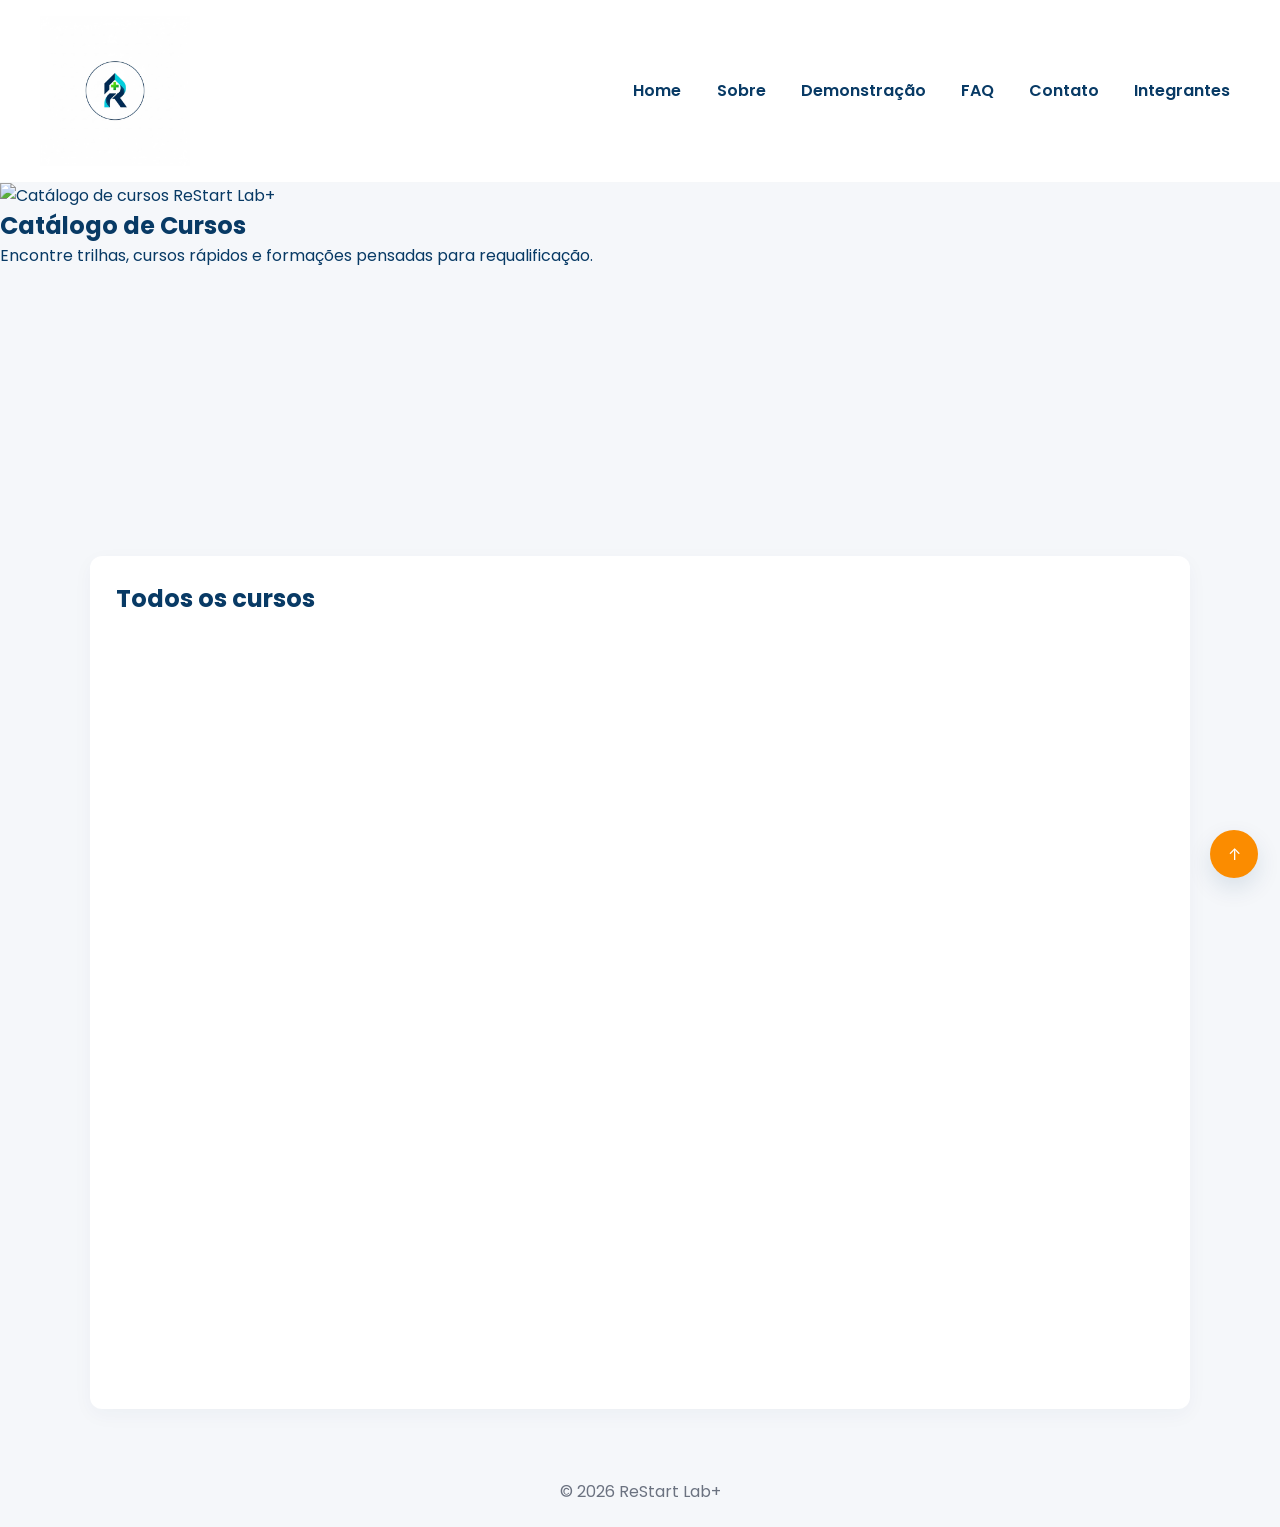
==== cursos.html @ 57724eba "Create cursos.html" ====
<!doctype html>
<html lang="pt-BR">
<head>
  <meta charset="utf-8" />
  <meta name="viewport" content="width=device-width,initial-scale=1" />
  <title>Cursos — ReStart Lab+</title>

  <link rel="stylesheet" href="css - estilização/reset.css" />
  <link rel="stylesheet" href="css - estilização/style_pages.css" />
  <link rel="stylesheet" href="css - estilização/components.css" />
  <link rel="stylesheet" href="css - pages adptativas/cursos.css" />
</head>
<body>
  <!-- HEADER (site padrão) -->
  <header class="site-header">
    <div class="container header-inner">
      <a href="index.html" class="brand">
        <img src="images_videos - images/logo.jpg" alt="ReStart Lab+" class="logo">
      </a>

      <button id="btn-menu" class="hamburger" aria-label="Abrir menu">☰</button>

      <nav id="main-nav" class="main-nav">
        <ul>
          <li><a href="index.html">Home</a></li>
          <li><a href="sobre.html">Sobre</a></li>
          <li><a href="demonstracao.html">Demonstração</a></li>
          <li><a href="faq.html">FAQ</a></li>
          <li><a href="contato.html">Contato</a></li>
          <li><a href="integrantes.html">Integrantes</a></li>
        </ul>
      </nav>
    </div>
  </header>

  <!-- HERO -->
  <section class="hero-single">
    <img src="assets/img/courses-hero.jpg" alt="Catálogo de cursos ReStart Lab+">
    <div class="hero-text">
      <h1>Catálogo de Cursos</h1>
      <p>Encontre trilhas, cursos rápidos e formações pensadas para requalificação.</p>
    </div>
  </section>

  <main class="container">
    <section class="section fade-up">
      <h2>Buscar cursos</h2>
      <p>Use filtros para encontrar cursos por nível, duração ou trilha.</p>

      <div class="search-row" style="display:flex; gap:.8rem; margin-top:1rem;">
        <input type="search" placeholder="Pesquisar curso (ex.: Python, HTML, IA)" style="flex:1; padding:.8rem; border-radius:10px; border:1px solid rgba(8,58,101,0.08);" />
        <select style="padding:.8rem; border-radius:10px; border:1px solid rgba(8,58,101,0.08);">
          <option>Todos os níveis</option>
          <option>Iniciante</option>
          <option>Intermediário</option>
          <option>Avançado</option>
        </select>
      </div>
    </section>

    <!-- grid de cursos -->
    <section class="section">
      <h2>Todos os cursos</h2>

      <div class="cards-container demo-grid">
        <!-- Real: HTML & CSS -->
        <article class="card course-card fade-up">
          <img src="images_videos - images/cursos - card1.jpg" alt="HTML & CSS do Zero">
          <div class="card-body">
            <h3>HTML & CSS do Zero</h3>
            <p class="meta">Iniciante • 18h</p>
            <p>Aprenda a estruturar páginas e usar estilos para construir sites simples e acessíveis.</p>
            <div class="card-actions">
              <a class="btn primary" href="#">Inscrever-se</a>
              <a class="btn ghost" href="#">Saiba mais</a>
            </div>
          </div>
        </article>

        <!-- Real: Python -->
        <article class="card course-card fade-up">
          <img src="images_videos - images/cursos - card2.jpg" alt="Python para Iniciantes">
          <div class="card-body">
            <h3>Python para Iniciantes</h3>
            <p class="meta">Iniciante • 24h</p>
            <p>Conceitos de programação, lógica e pequenos projetos em Python.</p>
            <div class="card-actions">
              <a class="btn primary" href="#">Inscrever-se</a>
              <a class="btn ghost" href="#">Saiba mais</a>
            </div>
          </div>
        </article>

        <!-- Fictício: Alfabetização Digital -->
        <article class="card course-card fade-up">
          <img src="images_videos - images/cursos - card3.jpg" alt="Alfabetização Digital">
          <div class="card-body">
            <h3>Alfabetização Digital</h3>
            <p class="meta">Iniciante • 8h</p>
            <p>Conceitos básicos de computação, navegação segura e uso de aplicativos essenciais.</p>
            <div class="card-actions">
              <a class="btn primary" href="#">Inscrever-se</a>
              <a class="btn ghost" href="#">Saiba mais</a>
            </div>
          </div>
        </article>

        <!-- Fictício: IA Básica -->
        <article class="card course-card fade-up">
          <img src="images_videos - images/demonstração - card4.jpg" alt="IA Básica para Trabalhadores">
          <div class="card-body">
            <h3>IA Básica para Trabalhadores</h3>
            <p class="meta">Básico • 12h</p>
            <p>Introdução ao que é IA, riscos e oportunidades e uso prático em atividades rotineiras.</p>
            <div class="card-actions">
              <a class="btn primary" href="#">Inscrever-se</a>
              <a class="btn ghost" href="#">Saiba mais</a>
            </div>
          </div>
        </article>

        <!-- mais cursos… (replicar conforme necessário) -->
      </div>
    </section>

  </main>

  <footer class="site-footer container">
    <p>© <span id="year-courses"></span> ReStart Lab+</p>
  </footer>

  <script src="js/menu.js"></script>
  <script src="js/pages_animation.js"></script>
  <script>document.getElementById('year-courses').textContent = new Date().getFullYear();</script>

    <!-- Botão Scroll to Top -->
  <button id="scrollTopBtn" class="scroll-top" aria-label="Voltar ao topo">↑</button>
  
</body>
</html>
---- css - estilização/style_pages.css ----
/* style.css — global */
@import url('https://fonts.googleapis.com/css2?family=Inter:wght@300;400;600;700&family=Poppins:wght@600;700&display=swap');

:root{
  --primary: var(--blue-dark);
  --accent: var(--blue-light);
  --success: var(--green);
  --cta: var(--orange);
  --bg-surface: #ffffff;
  --muted-txt: var(--muted);
  --radius: 12px;
}

/* Header */
.site-header{
  background: var(--bg-surface);
  position: sticky;
  top: 0;
  z-index: 60;
  border-bottom: 1px solid rgba(8,58,101,0.04);
}
.header-inner{
  display:flex;
  align-items:center;
  justify-content:space-between;
  gap:1rem;
  padding:1rem 0;
}

.brand .logo{ 
  height:auto; 
  width: 150px;
 }

/* NAV */
.main-nav ul{ display:flex; gap:1rem; align-items:center; }
.main-nav a{ padding:0.45rem 0.6rem; border-radius:8px; font-weight:600; color:var(--primary); }
.main-nav a:hover{ color:var(--accent); }

/* Hamburger (mobile) */
.hamburger{ display:none; background:none; border:none; font-size:1.6rem; }

/* HERO (text slider) */
.hero{
  padding:3.2rem 0;
  background: linear-gradient(180deg, #fbfdff 0%, #f7fbff 100%);
}
.hero-inner{
  display:flex;
  gap:2rem;
  align-items:center;
  justify-content:space-between;
  padding:1rem 0;
}
.hero-left{ max-width:620px; }
.hero-title{ font-family: 'Poppins', sans-serif; font-size:2.4rem; line-height:1.05; color:var(--primary); }
.hero-slogan{ color:var(--success); font-weight:700; margin:0.6rem 0; }
.hero-lead{ color:var(--muted-txt); margin-bottom:1rem; }

/* text-slider */
.text-slider{ font-weight:700; font-size:1.25rem; color:var(--primary); min-height:44px; margin:0.6rem 0; position:relative; overflow:hidden; }
.text-slide{ opacity:0; transform: translateY(12px); transition: transform .5s ease, opacity .45s ease; position:absolute; left:0; right:0; }
.text-slide.active{ opacity:1; transform: translateY(0); position:relative; }

/* CTA buttons */
.btn{ display:inline-block; padding:0.7rem 1rem; border-radius:10px; font-weight:700; }
.btn.primary{ background:var(--primary); color:var(--white); }
.btn.ghost{ background:transparent; color:var(--primary); border:1px solid rgba(8,58,101,0.06); }

/* Hero media */
.hero-media{ width:48%; min-width:280px; border-radius:12px; overflow:hidden; box-shadow:0 10px 30px rgba(8,58,101,0.06); }

/* Sections / cards */
.section { max-width:1100px; margin:3rem auto; padding:1.6rem; background:var(--bg-surface); border-radius:var(--radius); box-shadow:0 6px 20px rgba(8,58,101,0.04); }
.cards{ display:grid; grid-template-columns: repeat(auto-fit, minmax(220px,1fr)); gap:1rem; }
.card{ padding:1.2rem; border-radius:12px; background:#fff; box-shadow:0 8px 20px rgba(0,0,0,0.03); transition: transform .32s ease, box-shadow .32s ease; }
.card:hover{ transform: translateY(-6px); box-shadow:0 18px 40px rgba(8,58,101,0.06); }

/* Footer */
.site-footer{ padding:1.4rem 0; text-align:center; color:var(--muted-txt); }

/* Accessibility helpers */
.sr-only{ position:absolute; left:-9999px; top:auto; width:1px; height:1px; overflow:hidden; }
---- css - estilização/components.css ----
/* components.css - components & form styles */
/* Buttons */
.btn { border: none; outline: none; cursor: pointer; border-radius:10px; }
.btn.primary { background:var(--primary); color:var(--white); padding:10px 16px; }
.btn.primary:hover { transform: translateY(-3px); }

/* Forms */
label { display:block; margin-bottom:6px; font-weight:600; color:var(--primary); }
input, textarea, select { width:100%; padding:10px 12px; border-radius:10px; border:1px solid #e6eef6; margin-bottom:12px; font-size:1rem; }
input:focus, textarea:focus{ outline:3px solid rgba(0,180,216,0.12); border-color:var(--accent); }

/* FAQ accordion */
.faq .faq-question { width:100%; text-align:left; padding:14px 16px; background:#fff; border:1px solid #eef2f6; border-radius:10px; cursor:pointer; display:flex; justify-content:space-between; align-items:center; margin-top:10px; }
.faq .faq-answer { padding:12px 14px; display:none; color:var(--muted-txt); }

/* Animations - reused classes */
.fade-up { opacity:0; transform: translateY(30px); transition: opacity .85s ease, transform .85s ease; }
.fade-up.visible { opacity:1; transform: translateY(0); }

.fade-in { opacity:0; transition: opacity .9s ease; }
.fade-in.visible { opacity:1; }

/* scroll-to-top button */
#scrollTopBtn{ display:none; position:fixed; right:22px; bottom:22px; width:48px; height:48px; border-radius:50%; background:var(--cta); color:#fff; box-shadow:0 10px 24px rgba(8,58,101,0.12); z-index:90; display:flex; align-items:center; justify-content:center; }
#scrollTopBtn:hover{ transform:scale(1.06); }
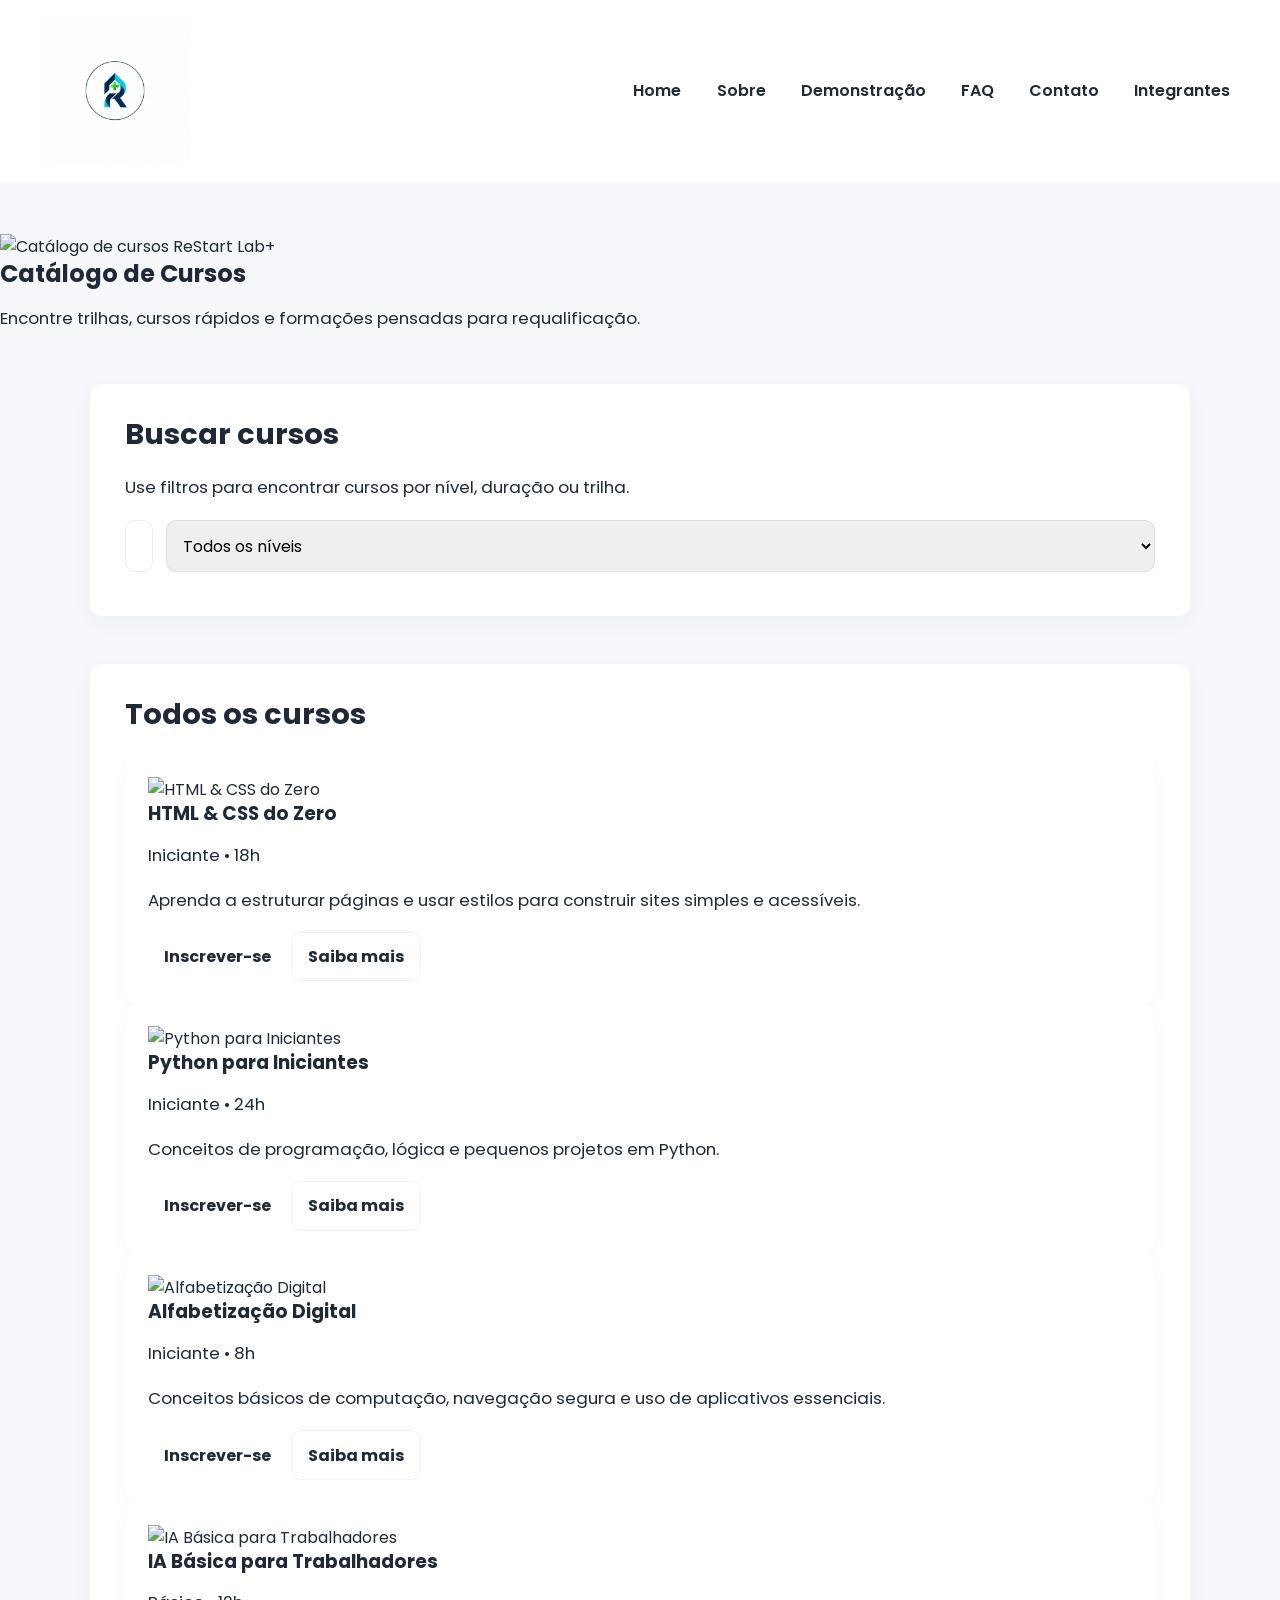
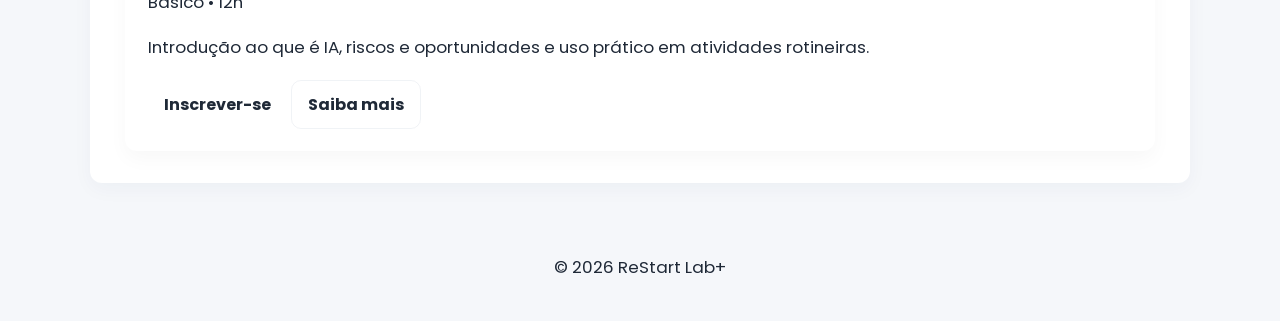
==== commit a1a6e2a6: "Update image and script paths in cursos.html" ====
--- a/cursos.html
+++ b/cursos.html
@@ -35,7 +35,7 @@
 
   <!-- HERO -->
   <section class="hero-single">
-    <img src="assets/img/courses-hero.jpg" alt="Catálogo de cursos ReStart Lab+">
+    <img src="images_videos - images/hero page_integrante.jpg" alt="Catálogo de cursos ReStart Lab+">
     <div class="hero-text">
       <h1>Catálogo de Cursos</h1>
       <p>Encontre trilhas, cursos rápidos e formações pensadas para requalificação.</p>
@@ -129,12 +129,12 @@
     <p>© <span id="year-courses"></span> ReStart Lab+</p>
   </footer>
 
-  <script src="js/menu.js"></script>
-  <script src="js/pages_animation.js"></script>
+  <script src="js - pages_integration/menu.js"></script>
+  <script src="js - pages_integration/pages_animation.js"></script>
   <script>document.getElementById('year-courses').textContent = new Date().getFullYear();</script>
 
     <!-- Botão Scroll to Top -->
   <button id="scrollTopBtn" class="scroll-top" aria-label="Voltar ao topo">↑</button>
-  
+
 </body>
 </html>
--- a/css - estilização/style_pages.css
+++ b/css - estilização/style_pages.css
@@ -1,4 +1,5 @@
-/* style.css — global */
+/* style_pages.css — global */
+
 @import url('https://fonts.googleapis.com/css2?family=Inter:wght@300;400;600;700&family=Poppins:wght@600;700&display=swap');
 
 :root{
@@ -9,9 +10,15 @@
   --bg-surface: #ffffff;
   --muted-txt: var(--muted);
   --radius: 12px;
-}
-
-/* Header */
+
+  /* spacing base */
+  --space-section: 3.2rem;
+  --space-block: 1.6rem;
+}
+
+/* ============================= */
+/* HEADER */
+/* ============================= */
 .site-header{
   background: var(--bg-surface);
   position: sticky;
@@ -40,7 +47,9 @@
 /* Hamburger (mobile) */
 .hamburger{ display:none; background:none; border:none; font-size:1.6rem; }
 
-/* HERO (text slider) */
+/* ============================= */
+/* HERO */
+/* ============================= */
 .hero{
   padding:3.2rem 0;
   background: linear-gradient(180deg, #fbfdff 0%, #f7fbff 100%);
@@ -53,31 +62,145 @@
   padding:1rem 0;
 }
 .hero-left{ max-width:620px; }
-.hero-title{ font-family: 'Poppins', sans-serif; font-size:2.4rem; line-height:1.05; color:var(--primary); }
-.hero-slogan{ color:var(--success); font-weight:700; margin:0.6rem 0; }
-.hero-lead{ color:var(--muted-txt); margin-bottom:1rem; }
+
+/* TITLES / TEXT STANDARDIZATION */
+h1, h2, h3 {
+  margin-bottom: 1rem;
+  line-height: 1.25;
+}
+
+p {
+  margin-bottom: 1.1rem;
+  line-height: 1.65;
+  font-size: 1.05rem;
+  color: var(--primary);
+}
+
+/* hero specifics */
+.hero-title{
+  font-family: 'Poppins', sans-serif;
+  font-size:2.4rem;
+  line-height:1.05;
+  color:var(--primary);
+}
+
+.hero-slogan{
+  color:var(--success);
+  font-weight:700;
+  margin:0.6rem 0;
+}
+
+.hero-lead{ 
+  color:var(--muted-txt);
+  margin-bottom:1rem; 
+}
 
 /* text-slider */
-.text-slider{ font-weight:700; font-size:1.25rem; color:var(--primary); min-height:44px; margin:0.6rem 0; position:relative; overflow:hidden; }
-.text-slide{ opacity:0; transform: translateY(12px); transition: transform .5s ease, opacity .45s ease; position:absolute; left:0; right:0; }
-.text-slide.active{ opacity:1; transform: translateY(0); position:relative; }
+.text-slider{
+  font-weight:700;
+  font-size:1.25rem;
+  color:var(--primary);
+  min-height:44px;
+  margin:0.6rem 0;
+  position:relative;
+  overflow:hidden;
+}
+.text-slide{
+  opacity:0;
+  transform: translateY(12px);
+  transition: transform .5s ease, opacity .45s ease;
+  position:absolute;
+  left:0;
+  right:0;
+}
+.text-slide.active{
+  opacity:1;
+  transform: translateY(0);
+  position:relative;
+}
 
 /* CTA buttons */
-.btn{ display:inline-block; padding:0.7rem 1rem; border-radius:10px; font-weight:700; }
+.btn{
+  display:inline-block;
+  padding:0.7rem 1rem;
+  border-radius:10px;
+  font-weight:700;
+}
 .btn.primary{ background:var(--primary); color:var(--white); }
 .btn.ghost{ background:transparent; color:var(--primary); border:1px solid rgba(8,58,101,0.06); }
 
-/* Hero media */
-.hero-media{ width:48%; min-width:280px; border-radius:12px; overflow:hidden; box-shadow:0 10px 30px rgba(8,58,101,0.06); }
-
-/* Sections / cards */
-.section { max-width:1100px; margin:3rem auto; padding:1.6rem; background:var(--bg-surface); border-radius:var(--radius); box-shadow:0 6px 20px rgba(8,58,101,0.04); }
-.cards{ display:grid; grid-template-columns: repeat(auto-fit, minmax(220px,1fr)); gap:1rem; }
-.card{ padding:1.2rem; border-radius:12px; background:#fff; box-shadow:0 8px 20px rgba(0,0,0,0.03); transition: transform .32s ease, box-shadow .32s ease; }
-.card:hover{ transform: translateY(-6px); box-shadow:0 18px 40px rgba(8,58,101,0.06); }
-
-/* Footer */
-.site-footer{ padding:1.4rem 0; text-align:center; color:var(--muted-txt); }
-
-/* Accessibility helpers */
-.sr-only{ position:absolute; left:-9999px; top:auto; width:1px; height:1px; overflow:hidden; }
+/* hero image */
+.hero-media{
+  width:48%;
+  min-width:280px;
+  border-radius:12px;
+  overflow:hidden;
+  box-shadow:0 10px 30px rgba(8,58,101,0.06);
+}
+
+/* ============================= */
+/* SECTION STANDARDS */
+/* ============================= */
+section {
+  margin-top: var(--space-section);
+  margin-bottom: var(--space-section);
+}
+
+.section { 
+  max-width:1100px; 
+  margin:3rem auto; 
+  padding:2rem 2.2rem;
+  background:var(--bg-surface);
+  border-radius:var(--radius);
+  box-shadow:0 6px 20px rgba(8,58,101,0.04); 
+}
+
+.section h2 {
+  margin-bottom: 1.4rem;
+  font-size: 1.8rem;
+  font-weight: 700;
+  color: var(--primary);
+}
+
+.section p {
+  color: var(--primary);
+}
+
+/* ============================= */
+/* CARDS */
+/* ============================= */
+.cards{
+  display:grid;
+  grid-template-columns: repeat(auto-fit, minmax(260px,1fr));
+  gap:1.5rem;
+}
+.card{
+  padding:1.4rem;
+  border-radius:12px;
+  background:#fff;
+  box-shadow:0 8px 20px rgba(0,0,0,0.03);
+  transition: transform .32s ease, box-shadow .32s ease;
+}
+.card:hover{
+  transform: translateY(-6px);
+  box-shadow:0 18px 40px rgba(8,58,101,0.06);
+}
+
+/* ============================= */
+/* FOOTER */
+/* ============================= */
+.site-footer{
+  padding:1.4rem 0;
+  text-align:center;
+  color:var(--muted-txt);
+}
+
+/* Accessibility */
+.sr-only{
+  position:absolute;
+  left:-9999px;
+  top:auto;
+  width:1px;
+  height:1px;
+  overflow:hidden;
+}
--- a/css - estilização/components.css
+++ b/css - estilização/components.css
@@ -21,5 +21,5 @@
 .fade-in.visible { opacity:1; }
 
 /* scroll-to-top button */
-#scrollTopBtn{ display:none; position:fixed; right:22px; bottom:22px; width:48px; height:48px; border-radius:50%; background:var(--cta); color:#fff; box-shadow:0 10px 24px rgba(8,58,101,0.12); z-index:90; display:flex; align-items:center; justify-content:center; }
+#scrollTopBtn{ display:none; position:fixed; right:22px; bottom:22px; width:48px; height:48px; border-radius:50%; background:var(--cta); color: var(--primary); box-shadow:0 10px 24px rgba(8,58,101,0.12); z-index:90; display:flex; align-items:center; justify-content:center; }
 #scrollTopBtn:hover{ transform:scale(1.06); }
